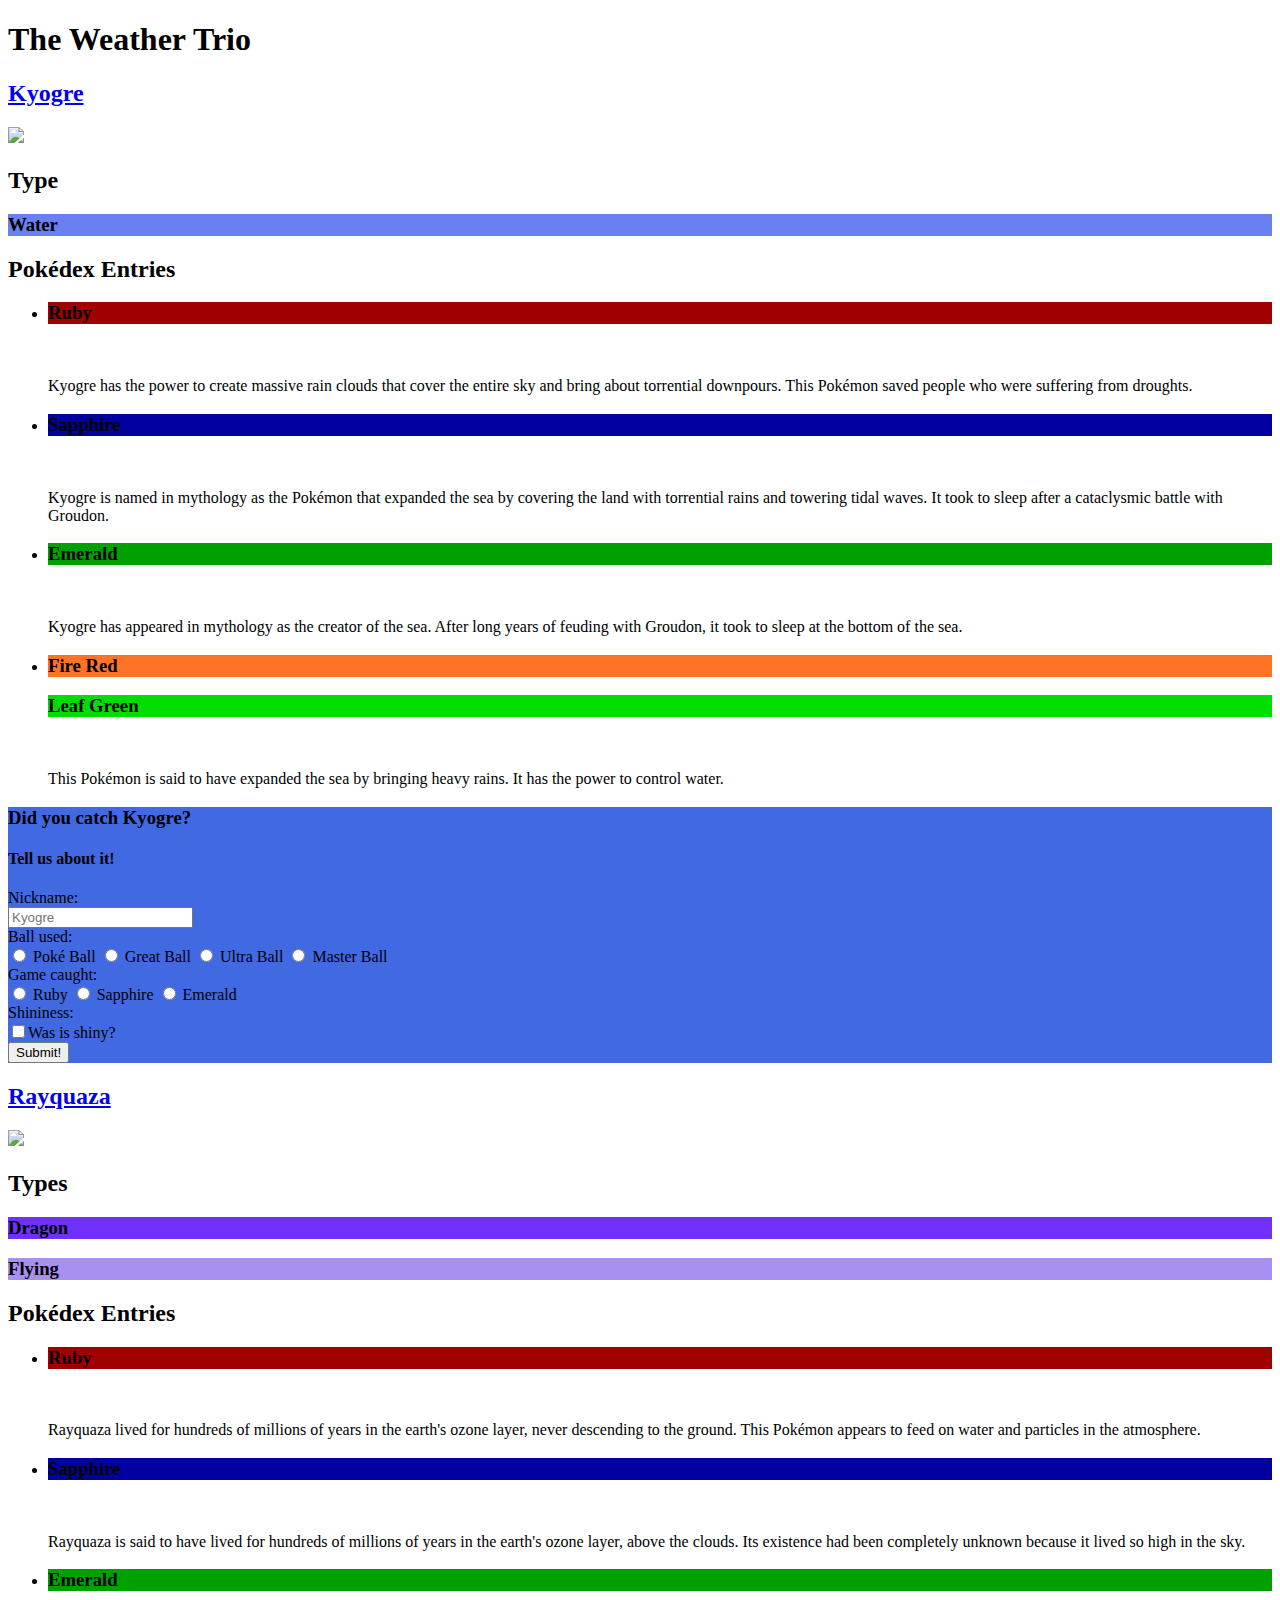
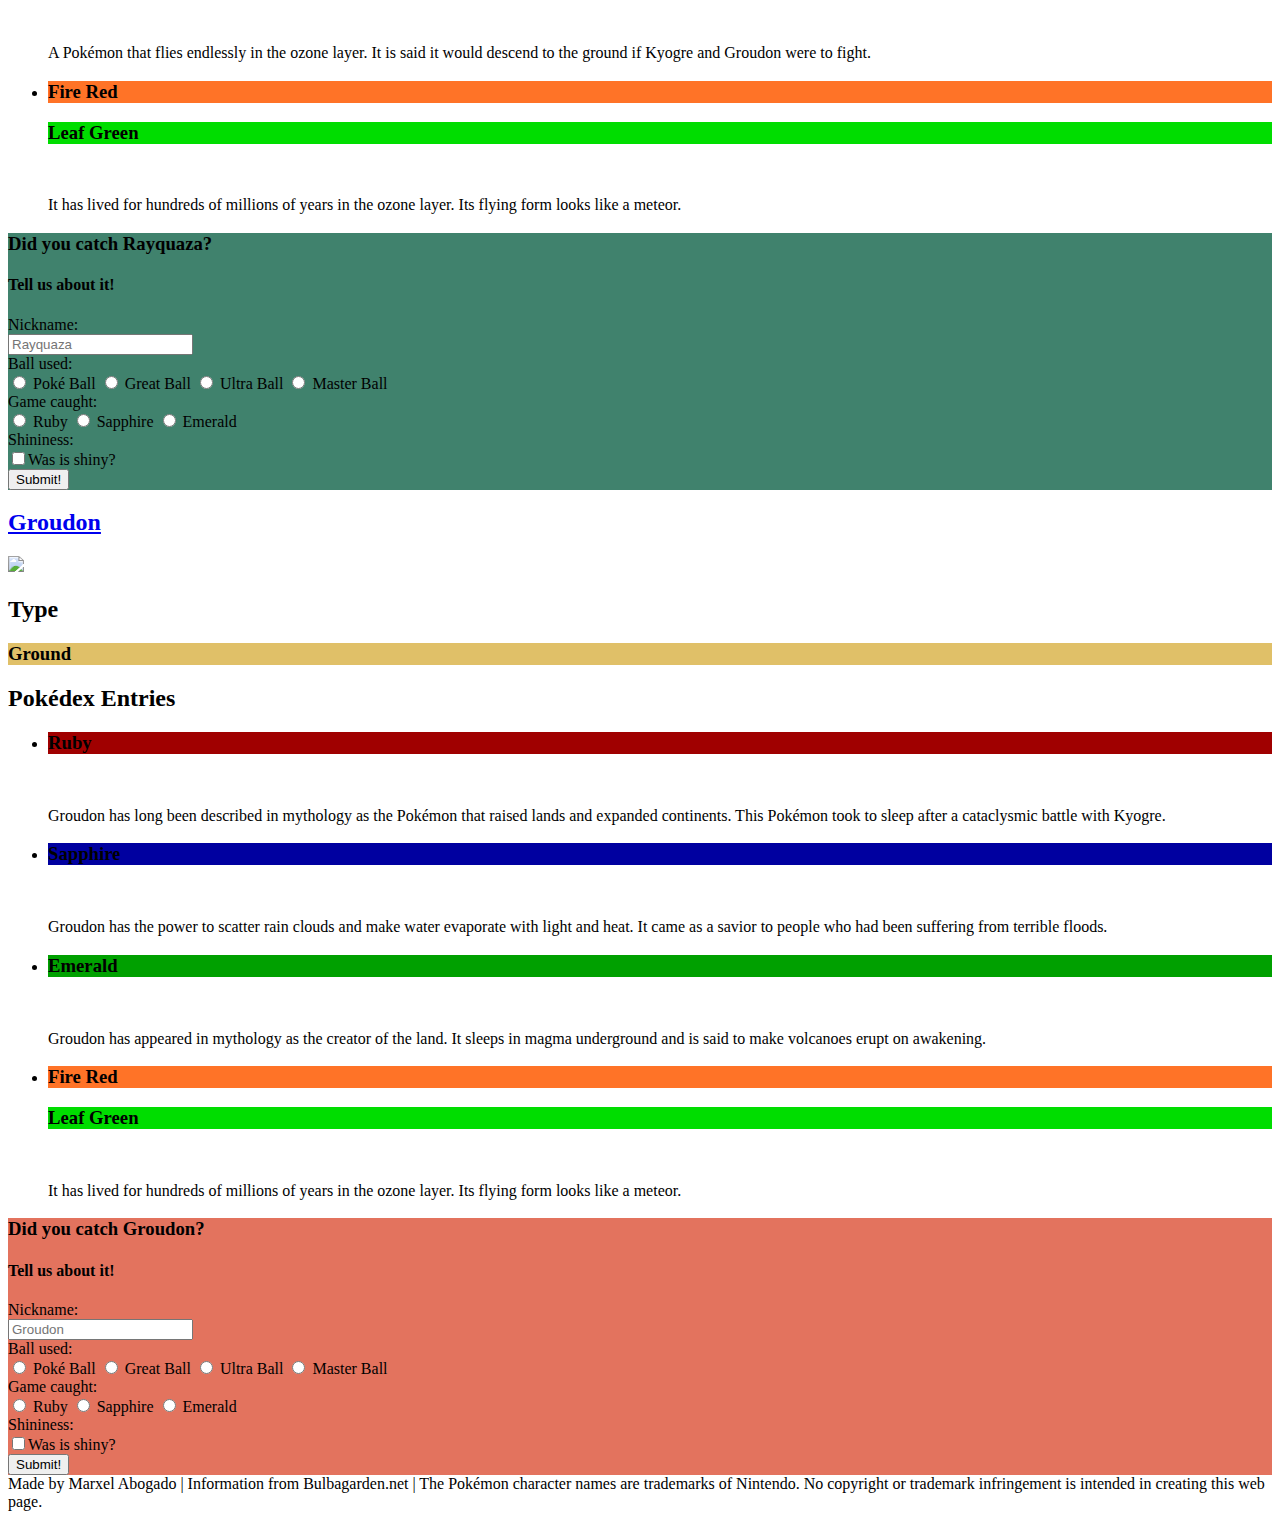
==== index.html @ c7cfc6e7 "Add initial HTML structure for The Weather Trio webpage" ====
<!DOCTYPE html>

<html>
    <head>
        <title>
            The Weather Trio
        </title>
        <link rel="stylesheet" href="style_act1.css">
    </head>
    
    <body>
        <header> <h1> The Weather Trio </h1></header>
        <div class="container">
            <div class = "column" id="c1"> 
                <h2> <a href="https://bulbapedia.bulbagarden.net/wiki/Kyogre_(Pok%C3%A9mon)"  id="link1">Kyogre</a></h2>
                <img src="https://archives.bulbagarden.net/media/upload/1/10/Spr_5b_382.png" class="gifs">

                <div id="types">
                    <h2>Type</h2>
                    <h3 id="block1" style="background-color: #6980f0;">Water</h3>
                </div>

                <div id="pokedex">
                    <h2>Pokédex Entries</h2>
                    <ul>
                        <li>
                            <h3 id="block2" style="background-color: #a00000;">Ruby</h3> <br>
                            <p id="entry"> Kyogre has the power to create massive rain clouds that cover the entire sky
                                and bring about torrential downpours. This Pokémon saved people who were
                                suffering from droughts. </p>
                        </li>
                        <li> 
                            <h3 id="block2" style="background-color: #0000a0;">Sapphire</h3> <br>
                            <p id="entry">Kyogre is named in mythology as the Pokémon that expanded the sea by covering the
                                land with torrential rains and towering tidal waves. It took to sleep after a
                                cataclysmic battle with Groudon.</p>
                        </li>
                        <li> 
                            <h3 id="block2" style="background-color: #00a000;">Emerald</h3> <br>
                            <p id="entry">Kyogre has appeared in mythology as the creator of the sea. After long years of
                                feuding with Groudon, it took to sleep at the bottom of the sea.</p>
                        </li>
                        <li> 
                            <h3 id="block2" style="background-color: #ff7327;">Fire Red</h3> <h3 id="block2" style="background-color: #00dd00;">Leaf Green</h3><br>
                            <p id="entry">	This Pokémon is said to have expanded the sea by bringing heavy rains. It has the
                                power to control water.</p>
                        </li>
                    </ul>
                </div>

                <div id="form" style="background-color: royalblue;">
                    <h3 id="feedback">Did you catch Kyogre?</h3>
                    <h4>Tell us about it!</h4>
                    <form>
                        <label for="nickname">Nickname: </label> <br>
                        <input type="text" name="nickname" placeholder="Kyogre" id="nickname">
                        
                        <br>
                        <label for="game">Ball used: </label><br>
                        <input type="radio" name="ball" value="pokeball"> Poké Ball
                        <input type="radio" name="ball" value="greatball"> Great Ball
                        <input type="radio" name="ball" value="ultraball"> Ultra Ball
                        <input type="radio" name="ball" value="masterball"> Master Ball

                        <br>
                        <label for="game">Game caught: </label><br>
                        <input type="radio" name="game" value="Ruby"> Ruby
                        <input type="radio" name="game" value="Sapphire"> Sapphire
                        <input type="radio" name="game" value="Emerald"> Emerald
                        <br>
                        
                        <label for="shiny">Shininess:</label> <br> 
                        <input type="checkbox" name="shiny" value="Shiny">Was is shiny?
                        <br>
                        <input type="submit" id="submit1" value="Submit!">
                    </form>
                </div>  
            </div>

            <div class = "column" id="c2"> 
                <h2> <a href="https://bulbapedia.bulbagarden.net/wiki/Rayquaza_(Pok%C3%A9mon)" id="link2">Rayquaza</a></h2>
                <img src="https://archives.bulbagarden.net/media/upload/5/55/Spr_5b_384.png" class="gifs">
                <div id="types">
                    <h2>Types</h2>
                    <h3 id="block1" style="background-color: #7030f8;">Dragon</h3>
                    <h3 id="block1" style="background-color: #a890f0;">Flying</h3>
                </div>

                <div id="pokedex">
                    <h2>Pokédex Entries</h2>
                    <ul>
                        <li>
                            <h3 id="block2" style="background-color: #a00000;">Ruby</h3> <br>
                            <p id="entry"> Rayquaza lived for hundreds of millions of years in the earth's ozone layer, never
                            descending to the ground. This Pokémon appears to feed on water and particles in the
                            atmosphere. </p>

                        </li>
                        <li> 
                            <h3 id="block2" style="background-color: #0000a0;">Sapphire</h3> <br>
                            <p id="entry">Rayquaza is said to have lived for hundreds of millions of years in the earth's ozone layer,
                            above the clouds. Its existence had been completely unknown because it lived so high in the sky.</p>
                        </li>
                        <li> 
                            <h3 id="block2" style="background-color: #00a000;">Emerald</h3> <br>
                            <p id="entry">A Pokémon that flies endlessly in the ozone layer. It is said it would descend to the ground
                            if Kyogre and Groudon were to fight.</p>
                        </li>
                        <li> 
                            <h3 id="block2" style="background-color: #ff7327;">Fire Red</h3> <h3 id="block2" style="background-color: #00dd00;">Leaf Green</h3><br>
                            <p id="entry">	It has lived for hundreds of millions of years in the ozone layer. Its flying form looks
                                like a meteor.</p>
                        </li>
                    </ul>
                </div>

                <div id="form" style="background-color: #40826D;">
                    <h3 id="feedback">Did you catch Rayquaza?</h3>
                    <h4>Tell us about it!</h4>
                    <form>
                        <label for="nickname">Nickname: </label> <br>
                        <input type="text" name="nickname" placeholder="Rayquaza" id="nickname">
                        
                        <br>
                        <label for="game">Ball used: </label><br>
                        <input type="radio" name="ball" value="pokeball"> Poké Ball
                        <input type="radio" name="ball" value="greatball"> Great Ball
                        <input type="radio" name="ball" value="ultraball"> Ultra Ball
                        <input type="radio" name="ball" value="masterball"> Master Ball

                        <br>
                        <label for="game">Game caught: </label><br>
                        <input type="radio" name="game" value="Ruby"> Ruby
                        <input type="radio" name="game" value="Sapphire"> Sapphire
                        <input type="radio" name="game" value="Emerald"> Emerald
                        <br>

                        <label for="shiny">Shininess:</label> <br> 
                        <input type="checkbox" name="shiny" value="Shiny">Was is shiny?
                        <br>
                        <input type="submit" id="submit2" value="Submit!">
                    </form>
                </div>  
            </div>

            <div class = "column" id="c3">
                <h2><a href="https://bulbapedia.bulbagarden.net/wiki/Groudon_(Pok%C3%A9mon)" id="link3">Groudon</a></h2>
                <img src="https://archives.bulbagarden.net/media/upload/e/ed/Spr_5b_383.png" class="gifs">

                <div id="types">
                    <h2>Type</h2>
                    <h3 id="block1" style="background-color: #e0c068;"> Ground</h3> 
                </div>

                <div id="pokedex">
                    <h2>Pokédex Entries</h2>
                    <ul>
                        <li>
                            <h3 id="block2" style="background-color: #a00000;">Ruby</h3> <br>
                            <p id="entry"> Groudon has long been described in mythology as the Pokémon that raised lands and expanded
                                continents. This Pokémon took to sleep after a cataclysmic battle with Kyogre. </p>

                        </li>
                        <li> 
                            <h3 id="block2" style="background-color: #0000a0;">Sapphire</h3> <br>
                            <p id="entry">Groudon has the power to scatter rain clouds and make water evaporate with light and heat. 
                                It came as a savior to people who had been suffering from terrible floods.</p>
                        </li>
                        <li> 
                            <h3 id="block2" style="background-color: #00a000;">Emerald</h3> <br>
                            <p id="entry">Groudon has appeared in mythology as the creator of the land. It sleeps in magma underground 
                                and is said to make volcanoes erupt on awakening.</p>
                        </li>
                        <li> 
                            <h3 id="block2" style="background-color: #ff7327;">Fire Red</h3> <h3 id="block2" style="background-color: #00dd00;">Leaf Green</h3><br>
                            <p id="entry">	It has lived for hundreds of millions of years in the ozone layer. Its flying form looks
                                like a meteor.</p>
                        </li>
                    </ul>
                </div>

                <div id="form" style="background-color: #E3735E;">
                    <h3 id="feedback">Did you catch Groudon?</h3>
                    <h4>Tell us about it!</h4>
                    <form>
                        <label for="nickname">Nickname: </label> <br>
                        <input type="text" name="nickname" placeholder="Groudon" id="nickname">

                        <br>
                        <label for="game">Ball used: </label><br>
                        <input type="radio" name="ball" value="pokeball"> Poké Ball
                        <input type="radio" name="ball" value="greatball"> Great Ball
                        <input type="radio" name="ball" value="ultraball"> Ultra Ball
                        <input type="radio" name="ball" value="masterball"> Master Ball
                        <br>

                        <label for="game">Game caught: </label><br>
                        <input type="radio" name="game" value="Ruby"> Ruby
                        <input type="radio" name="game" value="Sapphire"> Sapphire
                        <input type="radio" name="game" value="Emerald"> Emerald
                        <br>

                        <label for="shiny">Shininess:</label> <br> 
                        <input type="checkbox" name="shiny" value="Shiny">Was is shiny?
                        <br>
                        <input type="submit" id="submit3" value="Submit!">
                    </form>
                </div>         
            </div>
        </div>
        <footer> Made by Marxel Abogado   |  Information from Bulbagarden.net |
            The Pokémon character names are trademarks of Nintendo. No copyright or trademark infringement is intended in creating this web page.

        </footer>
    </body>
</html>
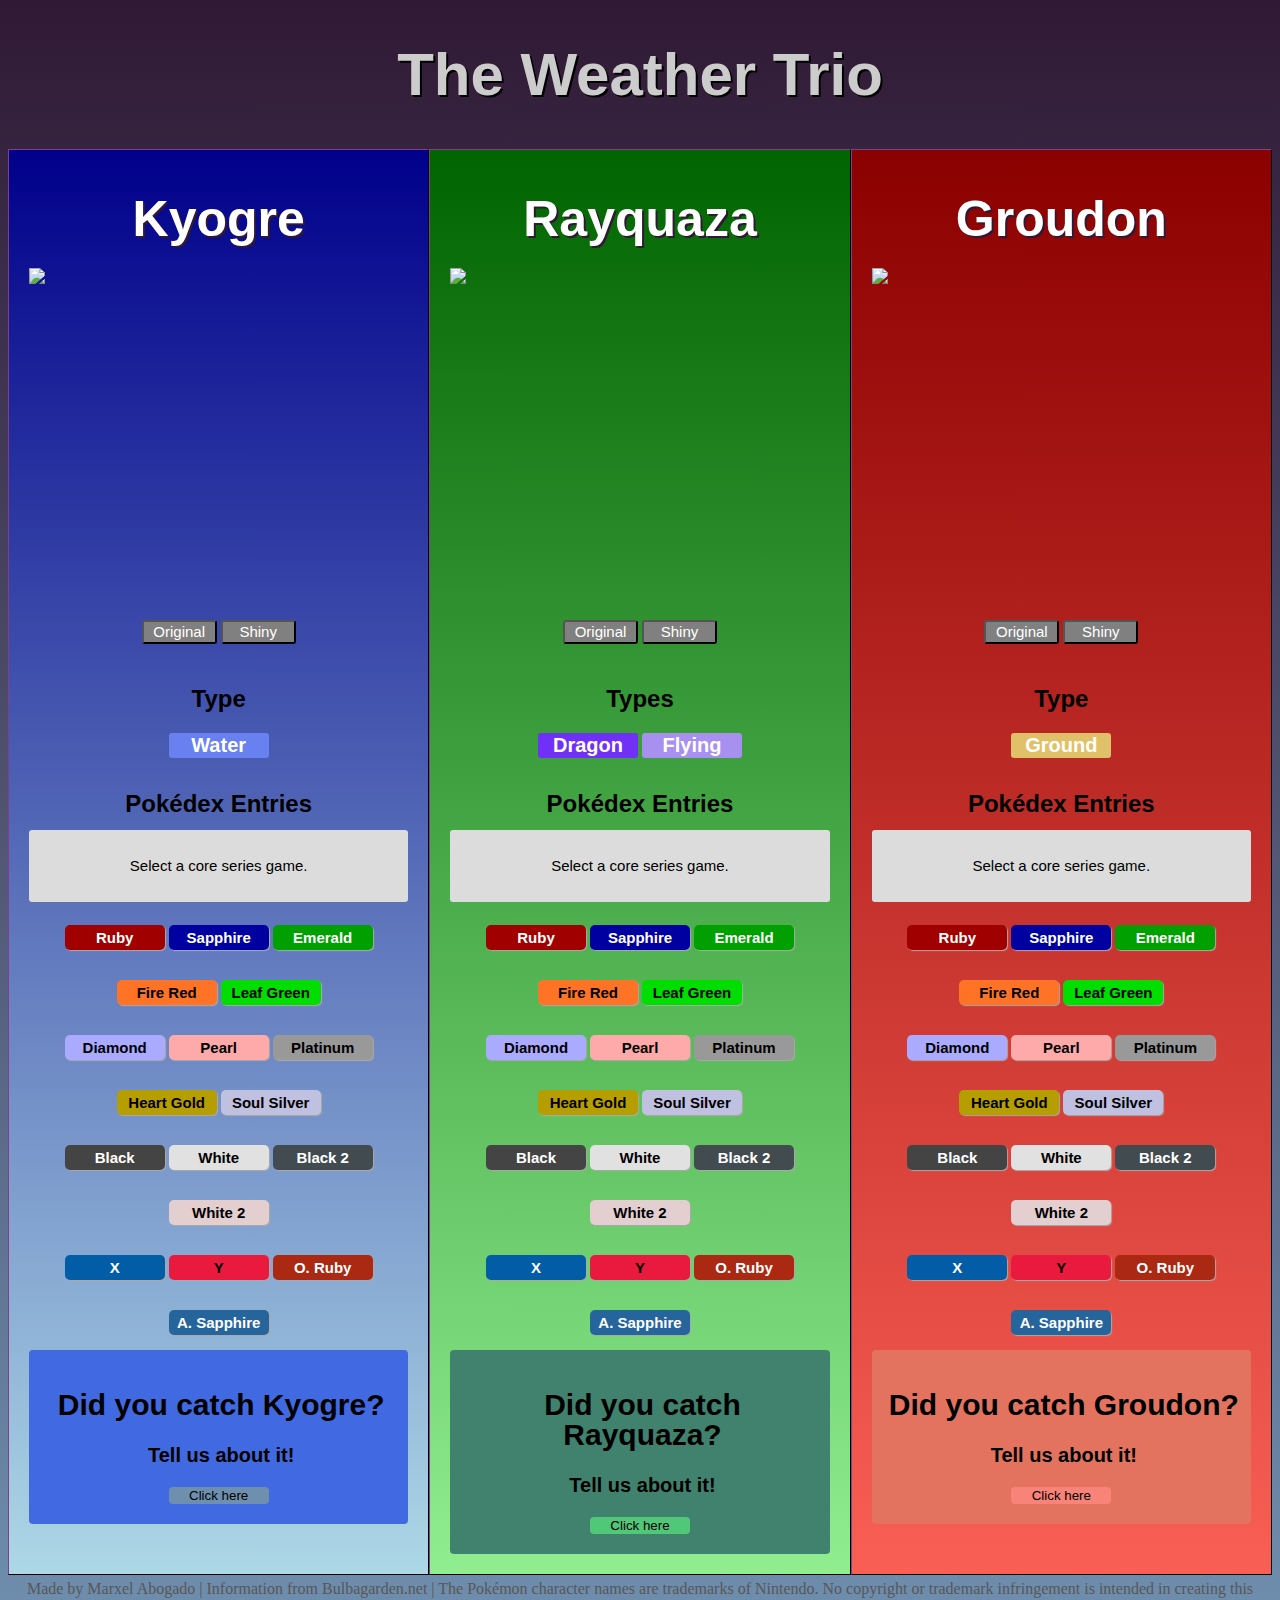
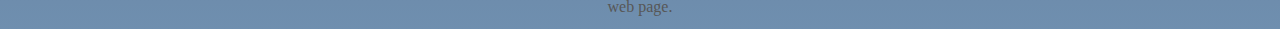
==== commit 03577849: "Refactor CSS selectors and add styles" ====
--- a/index.html
+++ b/index.html
@@ -6,6 +6,8 @@
             The Weather Trio
         </title>
         <link rel="stylesheet" href="style_act1.css">
+        <script src = "https://ajax.googleapis.com/ajax/libs/jquery/3.2.1/jquery.min.js"></script>
+        <script src="script_act2.js"> </script>
     </head>
     
     <body>
@@ -13,45 +15,114 @@
         <div class="container">
             <div class = "column" id="c1"> 
                 <h2> <a href="https://bulbapedia.bulbagarden.net/wiki/Kyogre_(Pok%C3%A9mon)"  id="link1">Kyogre</a></h2>
-                <img src="https://archives.bulbagarden.net/media/upload/1/10/Spr_5b_382.png" class="gifs">
+                <img src="https://archives.bulbagarden.net/media/upload/1/10/Spr_5b_382.png" class="gifs" id="ky_sprite">
+
+                <div class="spriteselect">
+                    <button class="spritebutton" id="ky_orig">Original</button>
+                    <button class="spritebutton" id="ky_shiny">Shiny</button>
+                </div>
 
                 <div id="types">
                     <h2>Type</h2>
-                    <h3 id="block1" style="background-color: #6980f0;">Water</h3>
-                </div>
-
-                <div id="pokedex">
+                    <h3 class="block1" style="background-color: #6980f0;">Water</h3>
+                </div>
+
+                <div class="pokedex">
                     <h2>Pokédex Entries</h2>
-                    <ul>
-                        <li>
-                            <h3 id="block2" style="background-color: #a00000;">Ruby</h3> <br>
-                            <p id="entry"> Kyogre has the power to create massive rain clouds that cover the entire sky
-                                and bring about torrential downpours. This Pokémon saved people who were
-                                suffering from droughts. </p>
-                        </li>
-                        <li> 
-                            <h3 id="block2" style="background-color: #0000a0;">Sapphire</h3> <br>
-                            <p id="entry">Kyogre is named in mythology as the Pokémon that expanded the sea by covering the
-                                land with torrential rains and towering tidal waves. It took to sleep after a
-                                cataclysmic battle with Groudon.</p>
-                        </li>
-                        <li> 
-                            <h3 id="block2" style="background-color: #00a000;">Emerald</h3> <br>
-                            <p id="entry">Kyogre has appeared in mythology as the creator of the sea. After long years of
-                                feuding with Groudon, it took to sleep at the bottom of the sea.</p>
-                        </li>
-                        <li> 
-                            <h3 id="block2" style="background-color: #ff7327;">Fire Red</h3> <h3 id="block2" style="background-color: #00dd00;">Leaf Green</h3><br>
-                            <p id="entry">	This Pokémon is said to have expanded the sea by bringing heavy rains. It has the
-                                power to control water.</p>
-                        </li>
-                    </ul>
+                    <div class="entrypanel" id="kentrypanel">
+                        <p id="kselect">Select a core series game.</p>
+                        <p class=kentry id="kruben">
+                            Kyogre has the power to create massive rain clouds that cover the entire sky and bring about torrential downpours.
+                            This Pokémon saved people who were suffering from droughts.
+                        </p>
+                        <p class=kentry id="ksapen">
+                            Kyogre is named in mythology as the Pokémon that expanded the sea by covering the land with torrential rains
+                            and towering tidal waves. It took to sleep after a cataclysmic battle with Groudon.
+                        </p> 
+                        <p class=kentry id="kemeen">
+                            Kyogre has appeared in mythology as the creator of the sea. After long years of feuding with Groudon, it
+                            took to sleep at the bottom of the sea.
+                        </p> 
+                        <p class=kentry id="kfren">
+                            This Pokémon is said to have expanded the sea by bringing heavy rains. It has the power to control water.
+                        </p> 
+                        <p class=kentry id="klgen">
+                            This Pokémon is said to have expanded the sea by bringing heavy rains. It has the power to control water.
+                        </p> 
+                        <p class=kentry id="kdiaen">
+                            It is said to have widened the seas by causing downpours. It had been asleep in a marine trench.
+                        </p> 
+                        <p class=kentry id="kprlen">
+                            It is said to have widened the seas by causing downpours. It had been asleep in a marine trench.
+                        </p> 
+                        <p class=kentry id="kplten">
+                            It is said to have widened the seas by causing downpours. It had been asleep in a marine trench.
+                        </p> 
+                        <p class=kentry id="khgen">
+                            A mythical Pokémon said to have swelled the seas with rain and tidal waves. It battled with Groudon.
+                        </p> 
+                        <p class=kentry id="kssen">
+                            A mythical Pokémon said to have swelled the seas with rain and tidal waves. It battled with Groudon.
+                        </p> 
+                        <p class=kentry id="kblken">
+                            It is said to have widened the seas by causing downpours. It had been asleep in a marine trench.
+                        </p> 
+                        <p class=kentry id="kwhten">
+                            It is said to have widened the seas by causing downpours. It had been asleep in a marine trench.
+                        </p> 
+                        <p class=kentry id="kblk2en">
+                            It is said to have widened the seas by causing downpours. It had been asleep in a marine trench.
+                        </p>
+                        <p class=kentry id="kwht2en">
+                            It is said to have widened the seas by causing downpours. It had been asleep in a marine trench.
+                        </p> 
+                        <p class=kentry id="kxen">
+                            A mythical Pokémon said to have swelled the seas with rain and tidal waves. It battled with Groudon.
+                        </p> 
+                        <p class=kentry id="kyen">
+                            It is said to have widened the seas by causing downpours. It had been asleep in a marine trench.
+                        </p> 
+                        <p class=kentry id="koren">
+                            Through Primal Reversion and with nature's full power, it will take back its true form. It can
+                            summon storms that cause the sea levels to rise.
+                        </p>
+                        <p class=kentry id="kasen">
+                            Kyogre is said to be the personification of the sea itself. Legends tell of its many clashes
+                            against Groudon, as each sought to gain the power of nature.
+                        </p>  
+                    </div> <br>
+                    <h3 class="block2" id="ky_rub" style="background-color: #a00000;">Ruby</h3>
+                    <h3 class="block2" id="ky_sap" style="background-color: #0000a0;">Sapphire</h3>
+                    <h3 class="block2" id="ky_eme" style="background-color: #00a000;">Emerald</h3>
+                    <h3 class="block2" id="ky_fr" style="background-color: #ff7327; color: black;">Fire Red</h3>
+                    <h3 class="block2" id="ky_lg" style="background-color: #00dd00; color: black;">Leaf Green</h3>
+                    <br>
+
+                    <h3 class="block2" id="ky_dia" style="background-color: #aaaaff; color: black;">Diamond</h3>
+                    <h3 class="block2" id="ky_prl" style="background-color: #ffaaaa; color: black;">Pearl</h3>
+                    <h3 class="block2" id="ky_plt" style="background-color: #999999; color: black;">Platinum</h3>
+                    <h3 class="block2" id="ky_hg" style="background-color: #b69e00; color: black;">Heart Gold</h3>
+                    <h3 class="block2" id="ky_ss" style="background-color: #c0c0e1; color: black;">Soul Silver</h3>
+                    <br>
+
+                    <h3 class="block2" id="ky_blk" style="background-color: #444444;">Black</h3>
+                    <h3 class="block2" id="ky_wht" style="background-color: #e1e1e1; color: black;">White</h3>
+                    <h3 class="block2" id="ky_blk2" style="background-color: #424b50;">Black 2</h3>
+                    <h3 class="block2" id="ky_wht2" style="background-color: #e3ced0; color: black;">White 2</h3>
+                    <br>
+
+                    <h3 class="block2" id="ky_x" style="background-color: #025da6;">X</h3>
+                    <h3 class="block2" id="ky_y" style="background-color: #ea1a3e; color: black;">Y</h3>
+                    <h3 class="block2" id="ky_or" style="background-color: #ab2813;">O. Ruby</h3>
+                    <h3 class="block2" id="ky_as" style="background-color: #26649c;">A. Sapphire</h3>
+                    <br>
                 </div>
 
                 <div id="form" style="background-color: royalblue;">
-                    <h3 id="feedback">Did you catch Kyogre?</h3>
-                    <h4>Tell us about it!</h4>
-                    <form>
+                    <h3 id="feedback1">Did you catch Kyogre?</h3>
+                    <h4 id="feedback2">Tell us about it!</h4>
+                    <button id="kyfeedback">Click here</button>
+                    <form id="kyform">
                         <label for="nickname">Nickname: </label> <br>
                         <input type="text" name="nickname" placeholder="Kyogre" id="nickname">
                         
@@ -79,45 +150,115 @@
 
             <div class = "column" id="c2"> 
                 <h2> <a href="https://bulbapedia.bulbagarden.net/wiki/Rayquaza_(Pok%C3%A9mon)" id="link2">Rayquaza</a></h2>
-                <img src="https://archives.bulbagarden.net/media/upload/5/55/Spr_5b_384.png" class="gifs">
+                <img src="https://archives.bulbagarden.net/media/upload/5/55/Spr_5b_384.png" class="gifs" id="rq_sprite">
+
+                <div class="spriteselect">
+                    <button class="spritebutton" id="rq_orig">Original</button>
+                    <button class ="spritebutton" id="rq_shiny">Shiny</button>
+                </div>
+
                 <div id="types">
                     <h2>Types</h2>
-                    <h3 id="block1" style="background-color: #7030f8;">Dragon</h3>
-                    <h3 id="block1" style="background-color: #a890f0;">Flying</h3>
-                </div>
-
-                <div id="pokedex">
+                    <h3 class="block1" style="background-color: #7030f8;">Dragon</h3>
+                    <h3 class="block1" style="background-color: #a890f0;">Flying</h3>
+                </div>
+
+                <div class="pokedex">
                     <h2>Pokédex Entries</h2>
-                    <ul>
-                        <li>
-                            <h3 id="block2" style="background-color: #a00000;">Ruby</h3> <br>
-                            <p id="entry"> Rayquaza lived for hundreds of millions of years in the earth's ozone layer, never
-                            descending to the ground. This Pokémon appears to feed on water and particles in the
-                            atmosphere. </p>
-
-                        </li>
-                        <li> 
-                            <h3 id="block2" style="background-color: #0000a0;">Sapphire</h3> <br>
-                            <p id="entry">Rayquaza is said to have lived for hundreds of millions of years in the earth's ozone layer,
-                            above the clouds. Its existence had been completely unknown because it lived so high in the sky.</p>
-                        </li>
-                        <li> 
-                            <h3 id="block2" style="background-color: #00a000;">Emerald</h3> <br>
-                            <p id="entry">A Pokémon that flies endlessly in the ozone layer. It is said it would descend to the ground
-                            if Kyogre and Groudon were to fight.</p>
-                        </li>
-                        <li> 
-                            <h3 id="block2" style="background-color: #ff7327;">Fire Red</h3> <h3 id="block2" style="background-color: #00dd00;">Leaf Green</h3><br>
-                            <p id="entry">	It has lived for hundreds of millions of years in the ozone layer. Its flying form looks
-                                like a meteor.</p>
-                        </li>
-                    </ul>
+                    <div class="entrypanel" id="rentrypanel">
+                        <p id="rselect">Select a core series game.</p>
+                        <p class=rentry id="rruben">
+                            Rayquaza lived for hundreds of millions of years in the earth's ozone layer, never descending to the ground.
+                            This Pokémon appears to feed on water and particles in the atmosphere.
+                        </p>
+                        <p class=rentry id="rsapen">
+                            Rayquaza is said to have lived for hundreds of millions of years in the earth's ozone layer, above the clouds.
+                            Its existence had been completely unknown because it lived so high in the sky.
+                        </p> 
+                        <p class=rentry id="remeen">
+                            A Pokémon that flies endlessly in the ozone layer. It is said it would descend to the ground
+                            if Kyogre and Groudon were to fight.
+                        </p> 
+                        <p class=rentry id="rfren">
+                            It has lived for hundreds of millions of years in the ozone layer. Its flying form looks like a meteor.
+                        </p> 
+                        <p class=rentry id="rlgen">
+                            It has lived for hundreds of millions of years in the ozone layer. Its flying form looks like a meteor.
+                        </p> 
+                        <p class=rentry id="rdiaen">
+                            It cannot be seen from ground level since it lives far up above the clouds in the ozone layer.
+                        </p> 
+                        <p class=rentry id="rprlen">
+                            It cannot be seen from ground level since it lives far up above the clouds in the ozone layer.
+                        </p> 
+                        <p class=rentry id="rplten">
+                            It cannot be seen from ground level since it lives far up above the clouds in the ozone layer.
+                        </p> 
+                        <p class=rentry id="rhgen">
+                            It flies in the ozone layer, way up high in the sky. Until recently, no one had ever seen it.
+                        </p> 
+                        <p class=rentry id="rssen">
+                            It flies in the ozone layer, way up high in the sky. Until recently, no one had ever seen it.
+                        </p> 
+                        <p class=rentry id="rblken">
+                            It lives in the ozone layer far above the clouds and cannot be seen from the ground.
+                        </p> 
+                        <p class=rentry id="rwhten">
+                            It lives in the ozone layer far above the clouds and cannot be seen from the ground.
+                        </p> 
+                        <p class=rentry id="rblk2en">
+                            It lives in the ozone layer far above the clouds and cannot be seen from the ground.
+                        </p>
+                        <p class=rentry id="rwht2en">
+                            It lives in the ozone layer far above the clouds and cannot be seen from the ground.
+                        </p> 
+                        <p class=rentry id="rxen">
+                            It lives in the ozone layer far above the clouds and cannot be seen from the ground.
+                        </p> 
+                        <p class=rentry id="ryen">
+                            It flies in the ozone layer, way up high in the sky. Until recently, no one had ever seen it.
+                        </p> 
+                        <p class=rentry id="roren">
+                            Rayquaza is said to have lived for hundreds of millions of years. Legends remain of how
+                            it put to rest the clash between Kyogre and Groudon.
+                        </p>
+                        <p class=rentry id="rasen">
+                            It flies forever through the ozone layer, consuming meteoroids for sustenance. The many
+                            meteoroids in its body provide the energy it needs to Mega Evolve.
+                        </p>  
+                    </div> <br>
+                    <h3 class="block2" id="rq_rub" style="background-color: #a00000;">Ruby</h3>
+                    <h3 class="block2" id="rq_sap" style="background-color: #0000a0;">Sapphire</h3>
+                    <h3 class="block2" id="rq_eme" style="background-color: #00a000;">Emerald</h3>
+                    <h3 class="block2" id="rq_fr" style="background-color: #ff7327; color: black;">Fire Red</h3>
+                    <h3 class="block2" id="rq_lg" style="background-color: #00dd00; color: black;">Leaf Green</h3>
+                    <br>
+
+                    <h3 class="block2" id="rq_dia" style="background-color: #aaaaff; color: black;">Diamond</h3>
+                    <h3 class="block2" id="rq_prl" style="background-color: #ffaaaa; color: black;">Pearl</h3>
+                    <h3 class="block2" id="rq_plt" style="background-color: #999999; color: black;">Platinum</h3>
+                    <h3 class="block2" id="rq_hg" style="background-color: #b69e00; color: black;">Heart Gold</h3>
+                    <h3 class="block2" id="rq_ss" style="background-color: #c0c0e1; color: black;">Soul Silver</h3>
+                    <br>
+
+                    <h3 class="block2" id="rq_blk" style="background-color: #444444;">Black</h3>
+                    <h3 class="block2" id="rq_wht" style="background-color: #e1e1e1; color: black;">White</h3>
+                    <h3 class="block2" id="rq_blk2" style="background-color: #424b50;">Black 2</h3>
+                    <h3 class="block2" id="rq_wht2" style="background-color: #e3ced0; color: black;">White 2</h3>
+                    <br>
+
+                    <h3 class="block2" id="rq_x" style="background-color: #025da6;">X</h3>
+                    <h3 class="block2" id="rq_y" style="background-color: #ea1a3e; color: black;">Y</h3>
+                    <h3 class="block2" id="rq_or" style="background-color: #ab2813;">O. Ruby</h3>
+                    <h3 class="block2" id="rq_as" style="background-color: #26649c;">A. Sapphire</h3>
+
                 </div>
 
                 <div id="form" style="background-color: #40826D;">
-                    <h3 id="feedback">Did you catch Rayquaza?</h3>
-                    <h4>Tell us about it!</h4>
-                    <form>
+                    <h3 id="feedback1">Did you catch Rayquaza?</h3>
+                    <h4 id="feedback2">Tell us about it!</h4>
+                    <button id="rqfeedback">Click here</button>
+                    <form id="rqform">
                         <label for="nickname">Nickname: </label> <br>
                         <input type="text" name="nickname" placeholder="Rayquaza" id="nickname">
                         
@@ -145,44 +286,115 @@
 
             <div class = "column" id="c3">
                 <h2><a href="https://bulbapedia.bulbagarden.net/wiki/Groudon_(Pok%C3%A9mon)" id="link3">Groudon</a></h2>
-                <img src="https://archives.bulbagarden.net/media/upload/e/ed/Spr_5b_383.png" class="gifs">
+                <img src="https://archives.bulbagarden.net/media/upload/e/ed/Spr_5b_383.png" class="gifs" id="gr_sprite">
+
+                <div class="spriteselect">
+                    <button class="spritebutton" id="gr_orig">Original</button>
+                    <button class="spritebutton" id="gr_shiny">Shiny</button>
+                </div>
 
                 <div id="types">
                     <h2>Type</h2>
-                    <h3 id="block1" style="background-color: #e0c068;"> Ground</h3> 
-                </div>
-
-                <div id="pokedex">
+                    <h3 class="block1" style="background-color: #e0c068;"> Ground</h3> 
+                </div>
+
+                <div class="pokedex">
                     <h2>Pokédex Entries</h2>
-                    <ul>
-                        <li>
-                            <h3 id="block2" style="background-color: #a00000;">Ruby</h3> <br>
-                            <p id="entry"> Groudon has long been described in mythology as the Pokémon that raised lands and expanded
-                                continents. This Pokémon took to sleep after a cataclysmic battle with Kyogre. </p>
-
-                        </li>
-                        <li> 
-                            <h3 id="block2" style="background-color: #0000a0;">Sapphire</h3> <br>
-                            <p id="entry">Groudon has the power to scatter rain clouds and make water evaporate with light and heat. 
-                                It came as a savior to people who had been suffering from terrible floods.</p>
-                        </li>
-                        <li> 
-                            <h3 id="block2" style="background-color: #00a000;">Emerald</h3> <br>
-                            <p id="entry">Groudon has appeared in mythology as the creator of the land. It sleeps in magma underground 
-                                and is said to make volcanoes erupt on awakening.</p>
-                        </li>
-                        <li> 
-                            <h3 id="block2" style="background-color: #ff7327;">Fire Red</h3> <h3 id="block2" style="background-color: #00dd00;">Leaf Green</h3><br>
-                            <p id="entry">	It has lived for hundreds of millions of years in the ozone layer. Its flying form looks
-                                like a meteor.</p>
-                        </li>
-                    </ul>
-                </div>
+                    <div class="entrypanel" id="gentrypanel">
+                        <p id="gselect">Select a core series game.</p>
+                        <p class=gentry id="gruben">
+                            Groudon has long been described in mythology as the Pokémon that raised lands and expanded continents.
+                            This Pokémon took to sleep after a cataclysmic battle with Kyogre.
+                        </p>
+                        <p class=gentry id="gsapen">
+                            Groudon has the power to scatter rain clouds and make water evaporate with light and heat. It
+                            came as a savior to people who had been suffering from terrible floods.
+                        </p> 
+                        <p class=gentry id="gemeen">
+                            Groudon has appeared in mythology as the creator of the land. It sleeps in magma underground and is said
+                            to make volcanoes erupt on awakening.
+                        </p> 
+                        <p class=gentry id="gfren">
+                            This legendary Pokémon is said to represent the land. It went to sleep after dueling Kyogre.
+                        </p> 
+                        <p class=gentry id="glgen">
+                            This legendary Pokémon is said to represent the land. It went to sleep after dueling Kyogre.
+                        </p> 
+                        <p class=gentry id="gdiaen">
+                            It had been asleep in underground magma ever since it fiercely fought Kyogre long ago.
+                        </p> 
+                        <p class=gentry id="gprlen">
+                            It had been asleep in underground magma ever since it fiercely fought Kyogre long ago.
+                        </p> 
+                        <p class=gentry id="gplten">
+                            It had been asleep in underground magma ever since it fiercely fought Kyogre long ago.
+                        </p> 
+                        <p class=gentry id="ghgen">
+                            Said to have expanded the lands by evaporating water with raging heat. It battled titanically with Kyogre.
+                        </p> 
+                        <p class=gentry id="gssen">
+                            Said to have expanded the lands by evaporating water with raging heat. It battled titanically with Kyogre.
+                        </p> 
+                        <p class=gentry id="gblken">
+                            It had been asleep in underground magma ever since it fiercely fought Kyogre long ago.
+                        </p> 
+                        <p class=gentry id="gwhten">
+                            It had been asleep in underground magma ever since it fiercely fought Kyogre long ago.
+                        </p> 
+                        <p class=gentry id="gblk2en">
+                            It had been asleep in underground magma ever since it fiercely fought Kyogre long ago.
+                        </p>
+                        <p class=gentry id="gwht2en">
+                            It had been asleep in underground magma ever since it fiercely fought Kyogre long ago.
+                        </p> 
+                        <p class=gentry id="gxen">
+                            Said to have expanded the lands by evaporating water with raging heat. It battled titanically with Kyogre.
+                        </p> 
+                        <p class=gentry id="gyen">
+                            This legendary Pokémon is said to represent the land. It went to sleep after dueling Kyogre.
+                        </p> 
+                        <p class=gentry id="goren">
+                            Groudon is said to be the personification of the land itself. Legends tell of its many clashes
+                            against Kyogre, as each sought to gain the power of nature.
+                        </p>
+                        <p class=gentry id="gasen">
+                            Through Primal Reversion and with nature's full power, it will take back its true form. It can
+                            cause magma to erupt and expand the landmass of the world.
+                        </p>  
+                    </div> <br>
+                    <h3 class="block2" id="gr_rub" style="background-color: #a00000;">Ruby</h3>
+                    <h3 class="block2" id="gr_sap" style="background-color: #0000a0;">Sapphire</h3>
+                    <h3 class="block2" id="gr_eme" style="background-color: #00a000;">Emerald</h3>
+                    <h3 class="block2" id="gr_fr" style="background-color: #ff7327; color: black;">Fire Red</h3>
+                    <h3 class="block2" id="gr_lg" style="background-color: #00dd00; color: black;">Leaf Green</h3>
+                    <br>
+
+                    <h3 class="block2" id="gr_dia" style="background-color: #aaaaff; color: black;">Diamond</h3>
+                    <h3 class="block2" id="gr_prl" style="background-color: #ffaaaa; color: black;">Pearl</h3>
+                    <h3 class="block2" id="gr_plt" style="background-color: #999999; color: black;">Platinum</h3>
+                    <h3 class="block2" id="gr_hg" style="background-color: #b69e00; color: black;">Heart Gold</h3>
+                    <h3 class="block2" id="gr_ss" style="background-color: #c0c0e1; color: black;">Soul Silver</h3>
+                    <br>
+
+                    <h3 class="block2" id="gr_blk" style="background-color: #444444;">Black</h3>
+                    <h3 class="block2" id="gr_wht" style="background-color: #e1e1e1; color: black;">White</h3>
+                    <h3 class="block2" id="gr_blk2" style="background-color: #424b50;">Black 2</h3>
+                    <h3 class="block2" id="gr_wht2" style="background-color: #e3ced0; color: black;">White 2</h3>
+                    <br>
+
+                    <h3 class="block2" id="gr_x" style="background-color: #025da6;">X</h3>
+                    <h3 class="block2" id="gr_y" style="background-color: #ea1a3e; color: black;">Y</h3>
+                    <h3 class="block2" id="gr_or" style="background-color: #ab2813;">O. Ruby</h3>
+                    <h3 class="block2" id="gr_as" style="background-color: #26649c;">A. Sapphire</h3>
+                    <br>
+                </div>
+
 
                 <div id="form" style="background-color: #E3735E;">
-                    <h3 id="feedback">Did you catch Groudon?</h3>
-                    <h4>Tell us about it!</h4>
-                    <form>
+                    <h3 id="feedback1">Did you catch Groudon?</h3>
+                    <h4 id="feedback2">Tell us about it!</h4>
+                    <button id="grfeedback">Click here</button>
+                    <form id="grform">
                         <label for="nickname">Nickname: </label> <br>
                         <input type="text" name="nickname" placeholder="Groudon" id="nickname">
 
--- a/style_act1.css
+++ b/style_act1.css
@@ -0,0 +1,276 @@
+
+    body{
+        background-image: linear-gradient(#301934, #6F8FAF);
+    }
+    .container {
+        display: flex;
+    }
+
+    .column {
+        flex: 1;
+        padding: 20px;
+        border: 1px outset #301934;
+    }
+
+    #c1 {
+        background-image: linear-gradient(darkblue, lightblue);
+    }
+
+    #c2 {
+        background-image: linear-gradient(darkgreen, lightgreen);
+    }
+
+    #c3 {
+        background-image: linear-gradient(darkred, #FA5F55);
+    }
+
+    h1 {
+        text-align: center;
+        font-size: 60px;
+        font-family: Arial, Helvetica, sans-serif;
+        color: #ccc;
+        text-shadow: 2px 2px #000000;
+    }
+
+    h2 {
+        text-align: center;
+        font-family: Arial, Helvetica, sans-serif
+    }
+
+    h4 {
+        line-height: 0.5;
+        text-align: center;
+        font-family: Arial, Helvetica, sans-serif
+    }
+
+    #link1 {
+        color: #ffff;
+        font-size: 50px;
+        text-decoration: none;
+        text-shadow: 2px 2px #301934;
+    }
+
+    #link1:hover{
+        color: blue;
+        text-decoration: underline;
+    }
+
+    #link2 {
+        color: #ffff;
+        font-size: 50px;
+        text-decoration: none;
+        text-shadow: 2px 2px #301934;
+    }
+
+    #link2:hover{
+        color: #7CFC00;
+        text-decoration: underline;
+    }
+
+    #link3 {
+        color: #ffff;
+        font-size: 50px;
+        text-decoration: none;
+        text-shadow: 2px 2px #301934;
+    }
+
+    #link3:hover{
+        color: red;
+        text-decoration: underline;
+    }
+
+    ul {
+        list-style-type: square;
+    }
+
+    #types {
+        text-align: center;
+        padding: 20px;
+    }
+    
+    .block1 {
+        display: inline-block;
+        margin: 0 auto;
+
+        text-align: center;
+        color: #fff;
+        font-family: Arial, Helvetica, sans-serif;
+        font-size: 20px;
+        width: 100px;
+        line-height: 25px;
+        border-radius: 3px;
+    }
+
+    .block2 {
+        display: inline-block;
+        text-align: center;
+        color: #fff;
+        font-family: Arial, Helvetica, sans-serif;
+        font-size: 15px;
+        width: 100px;
+        line-height: 25px;
+        border: #575757;
+        border-radius: 5px;
+        cursor: pointer;
+        box-shadow: 1px 1px 1px darkgray;
+    }
+
+    .pokedex{
+        text-align: center;
+        line-height: 0.5;
+    }
+
+    #form {
+        border-radius: 4px;
+        line-height: 1.0;
+        font-family: Arial, Helvetica, sans-serif;
+        padding: 10px ;
+        text-align: center;
+        padding-bottom: 20px;
+    }
+
+    #submit1 {
+        width: 100px;
+        background-color: 	#6F8FAF;
+        color: #000000;
+        border: none;
+        border-radius: 4px;
+        cursor: pointer;
+        font-family: Arial, Helvetica, sans-serif;
+    }
+
+    #submit1:hover{
+        background-color:#000080;
+        color: white;
+    }
+
+    #submit2 {
+        width: 100px;
+        background-color: #50C878;
+        color: #000000;
+        border: none;
+        border-radius: 4px;
+        cursor: pointer;
+        font-family: Arial, Helvetica, sans-serif;
+    }
+
+    #submit2:hover{
+        background-color:	#355E3B;
+        color: white;
+    }
+
+    #submit3 {
+        width: 100px;
+        background-color: 	#F88379;
+        color: #000000;
+        border: none;
+        border-radius: 4px;
+        cursor: pointer;
+        font-family: Arial, Helvetica, sans-serif;
+    }
+
+    #submit3:hover{
+        background-color:#800000;
+        color: white;
+    }
+    .gifs {
+        display: block;
+        margin-left: auto;
+        margin-right: auto;
+        height: 350px;
+    }
+
+    footer{
+        text-align: center;
+        padding: 5px;
+        color: #575757;
+    }
+
+/* additions to activity 2 */
+    .spriteselect {
+        text-align: center;
+        padding: 1.5px;
+    }
+    .spritebutton {
+        text-align: center;
+        background-color: grey;
+        color: white;
+        font-family: Arial, Helvetica, sans-serif;
+        font-size: 15px;
+        width: 75px;
+        line-height: 18px;
+        border-radius: 3px;
+        cursor: pointer;
+    }
+
+    .entrypanel {
+        text-align: center;
+        background-color: gainsboro;
+        font-size: 15px;
+        line-height: 1.5;
+        border-radius: 3px;
+        padding: 10px;
+        font-family: Arial, Helvetica, sans-serif;
+    }
+
+    #feedback1 {
+        text-align: center;
+        margin-left: 5px;
+        font-size: 30px;
+        font-family: Arial, Helvetica, sans-serif;
+    }
+
+    #feedback2 {
+        text-align: center;
+        margin-left: 5px;
+        font-size: 20px;
+        font-family: Arial, Helvetica, sans-serif;
+    }
+
+    #kyfeedback {
+        width: 100px;
+        background-color: 	#6F8FAF;
+        color: #000000;
+        border: none;
+        border-radius: 4px;
+        cursor: pointer;
+        font-family: Arial, Helvetica, sans-serif;
+    }
+
+    #kyfeedback:hover {
+        background-color:#000080;
+        color: white;
+    }
+
+    #rqfeedback {
+        width: 100px;
+        background-color: #50C878;
+        color: #000000;
+        border: none;
+        border-radius: 4px;
+        cursor: pointer;
+        font-family: Arial, Helvetica, sans-serif;
+    }
+
+    #rqfeedback:hover {
+        background-color:	#355E3B;
+        color: white;
+    }
+
+    #grfeedback {
+        width: 100px;
+        background-color: 	#F88379;
+        color: #000000;
+        border: none;
+        border-radius: 4px;
+        cursor: pointer;
+        font-family: Arial, Helvetica, sans-serif;
+    }
+
+    #grfeedback:hover {
+        background-color:	#355E3B;
+        color: white;
+    }
+
+
+
